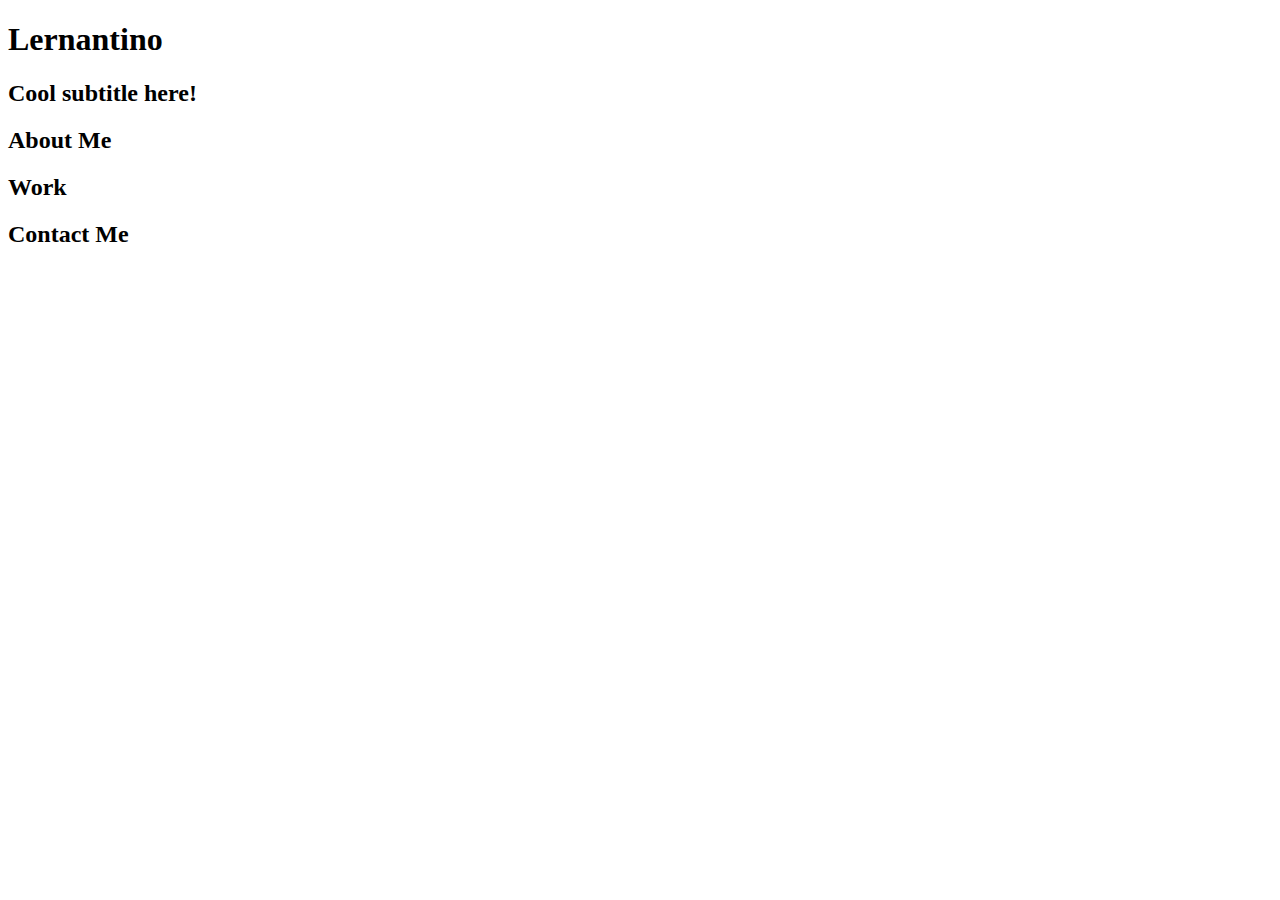
==== starter/index.html @ d85bfa16 "Added files from challenge folder" ====
<!DOCTYPE html>
<html lang="en-gb">

<head>
  <meta charset="UTF-8">
  <meta name="viewport" content="width=device-width, initial-scale=1.0">
  <meta http-equiv="X-UA-Compatible" content="ie=edge">
  <title>Lernantino // Web Developer</title>
  <link rel="stylesheet" href="./assets/css/style.css" />
</head>

<body>
  <!-- main logo / nav -->
  <header>
    <h1>Lernantino</h1>
    <nav>
    </nav>
  </header>

  <!-- hero banner -->
  <section class="hero-banner">
    <div>
      <h2>Cool subtitle here!</h2>
    </div>
  </section>

  <main class="page-wrapper">
    <!-- about me -->
    <section class="page-section" id="about">
      <h2>About Me</h2>
    </section>

    <!-- portfolio container -->
    <section class="page-section" id="work">
      <h2>Work</h2>
    </section>

    <!-- contact -->
    <section class="page-section contact" id="contact">
      <h2>Contact Me</h2>
    </section>
  </main>
</body>

</html>
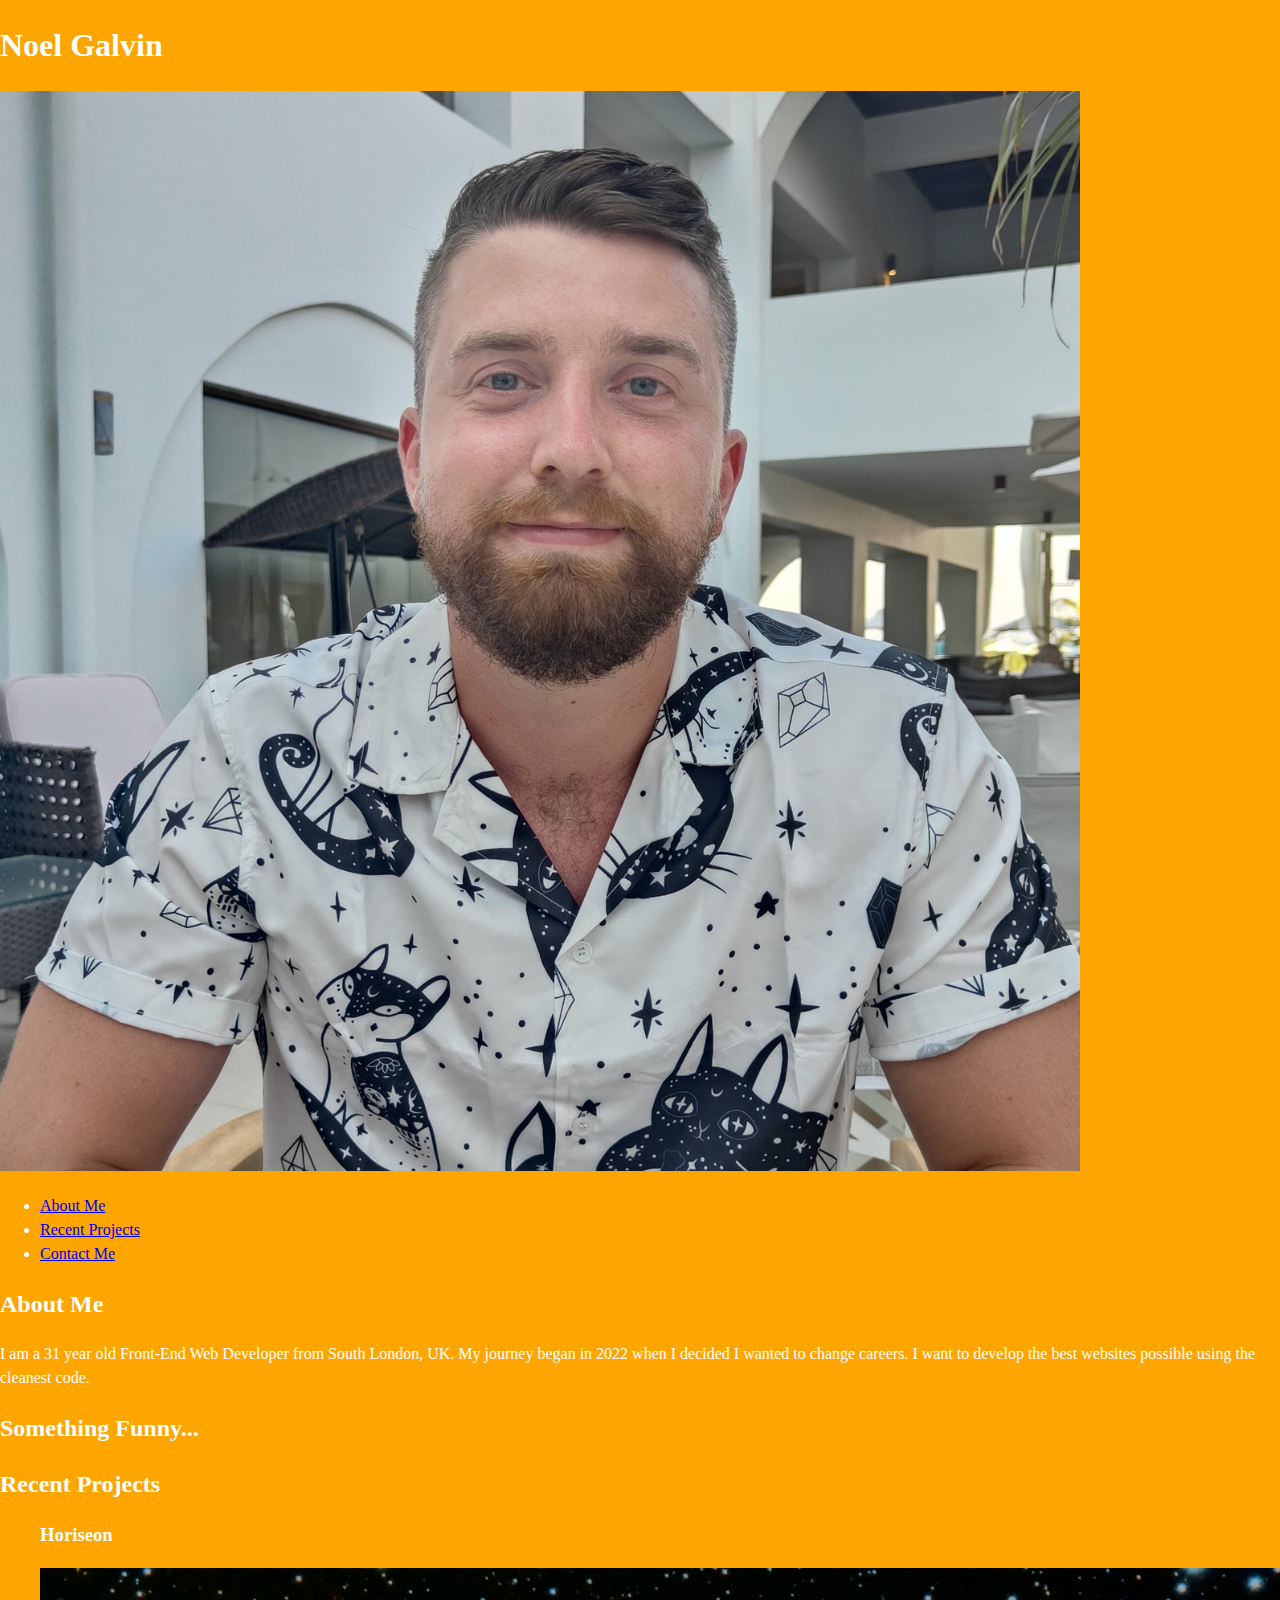
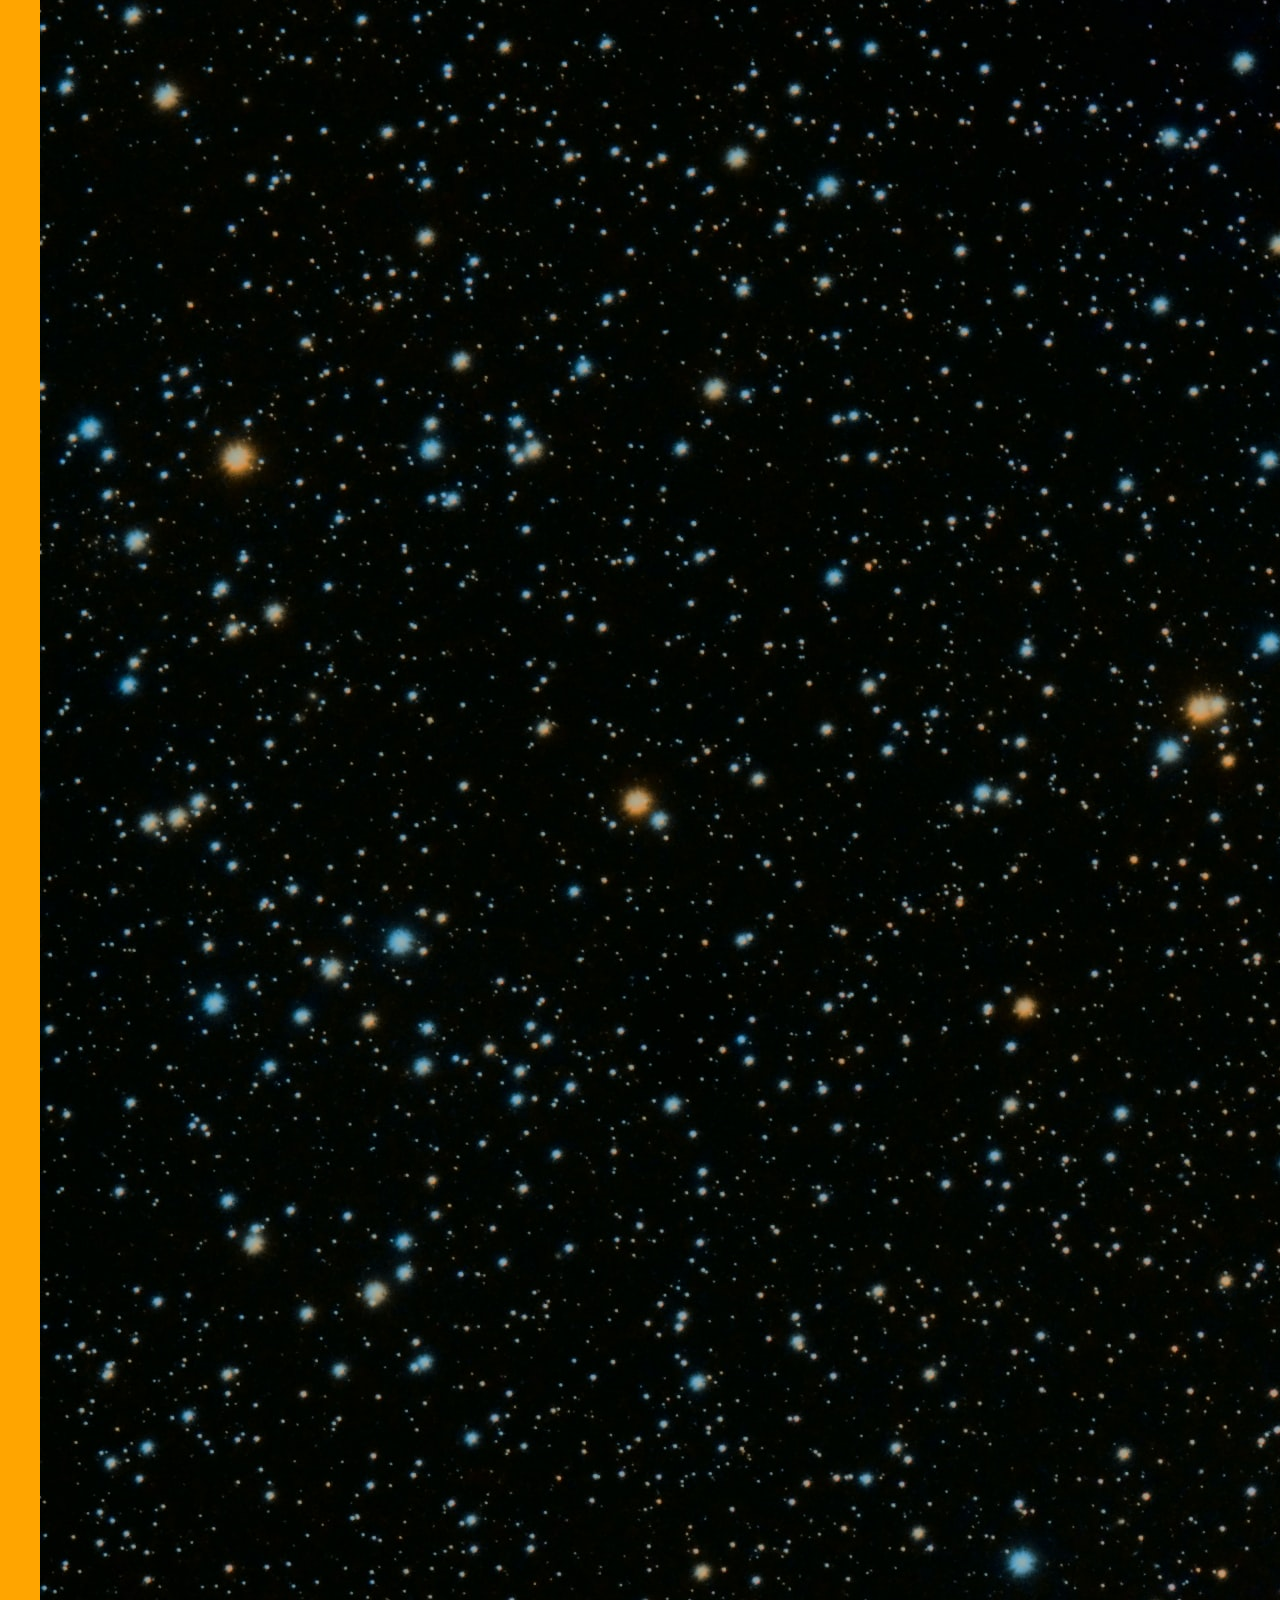
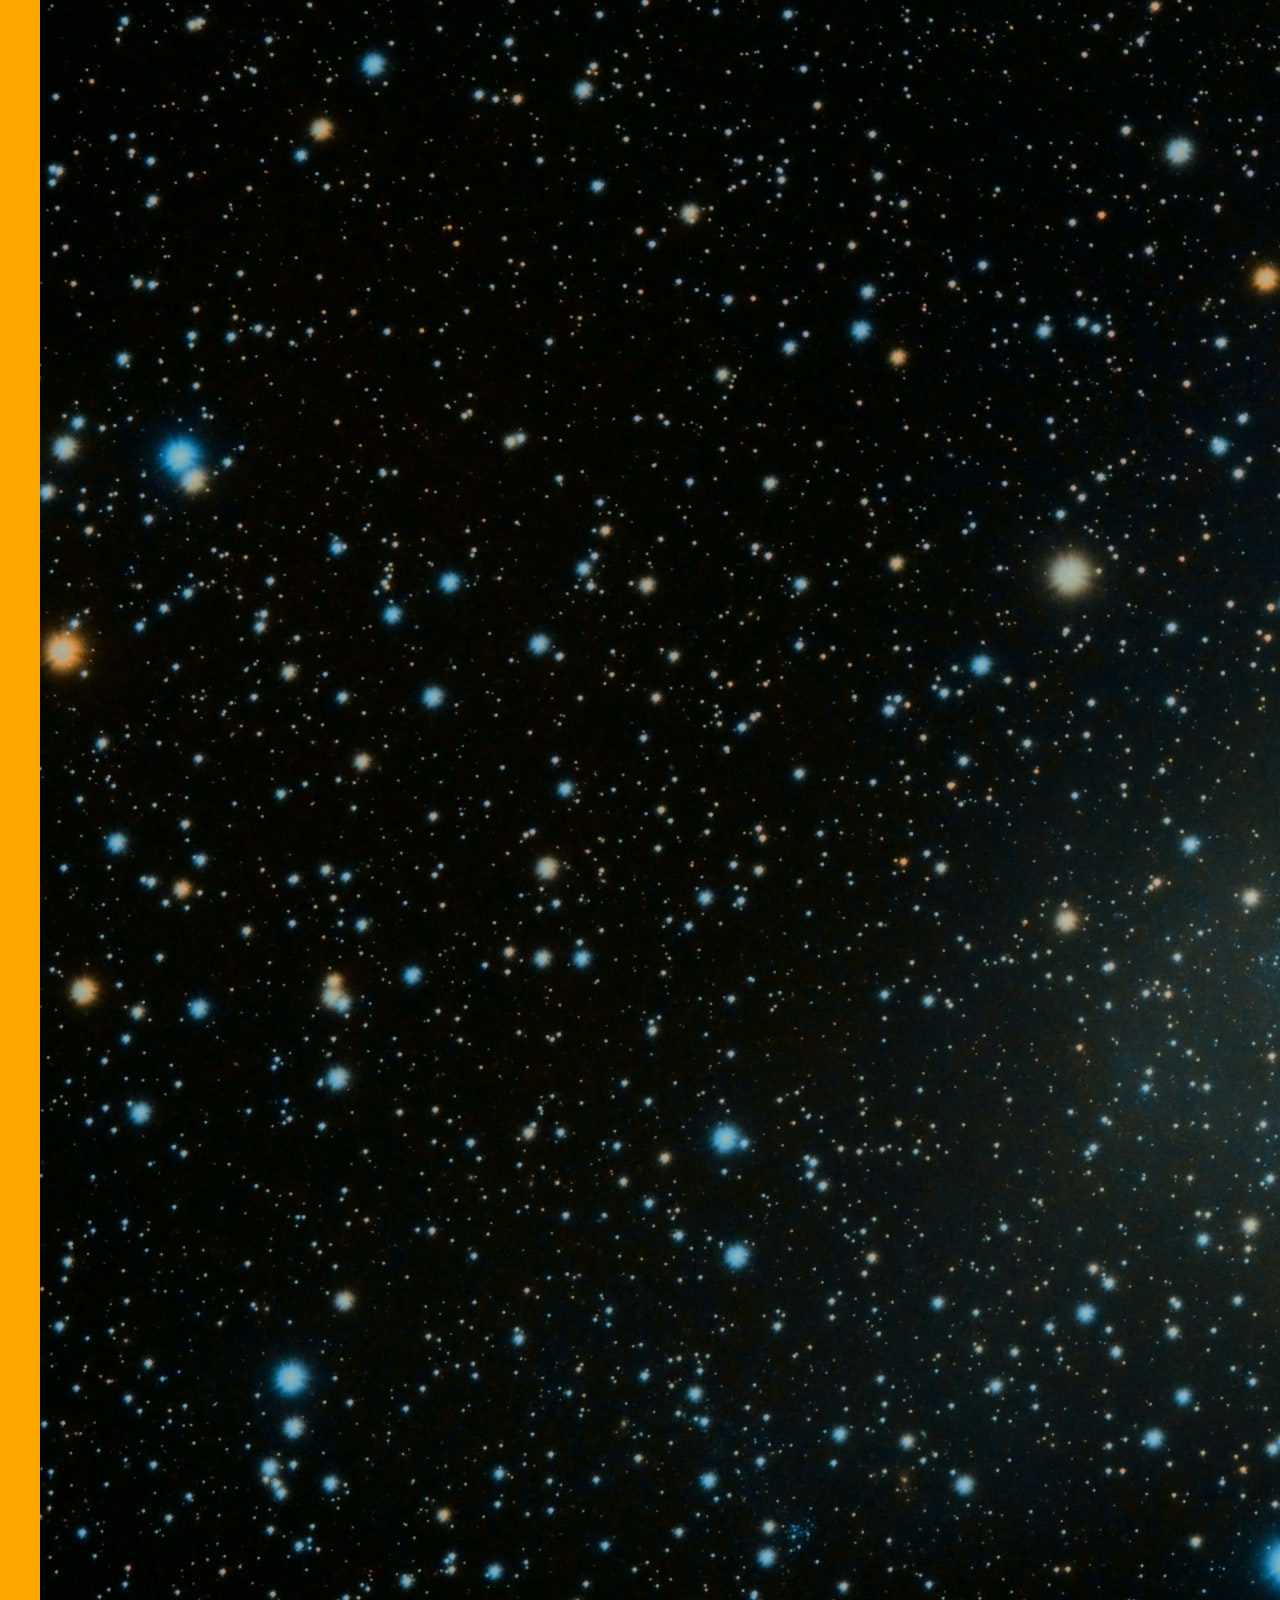
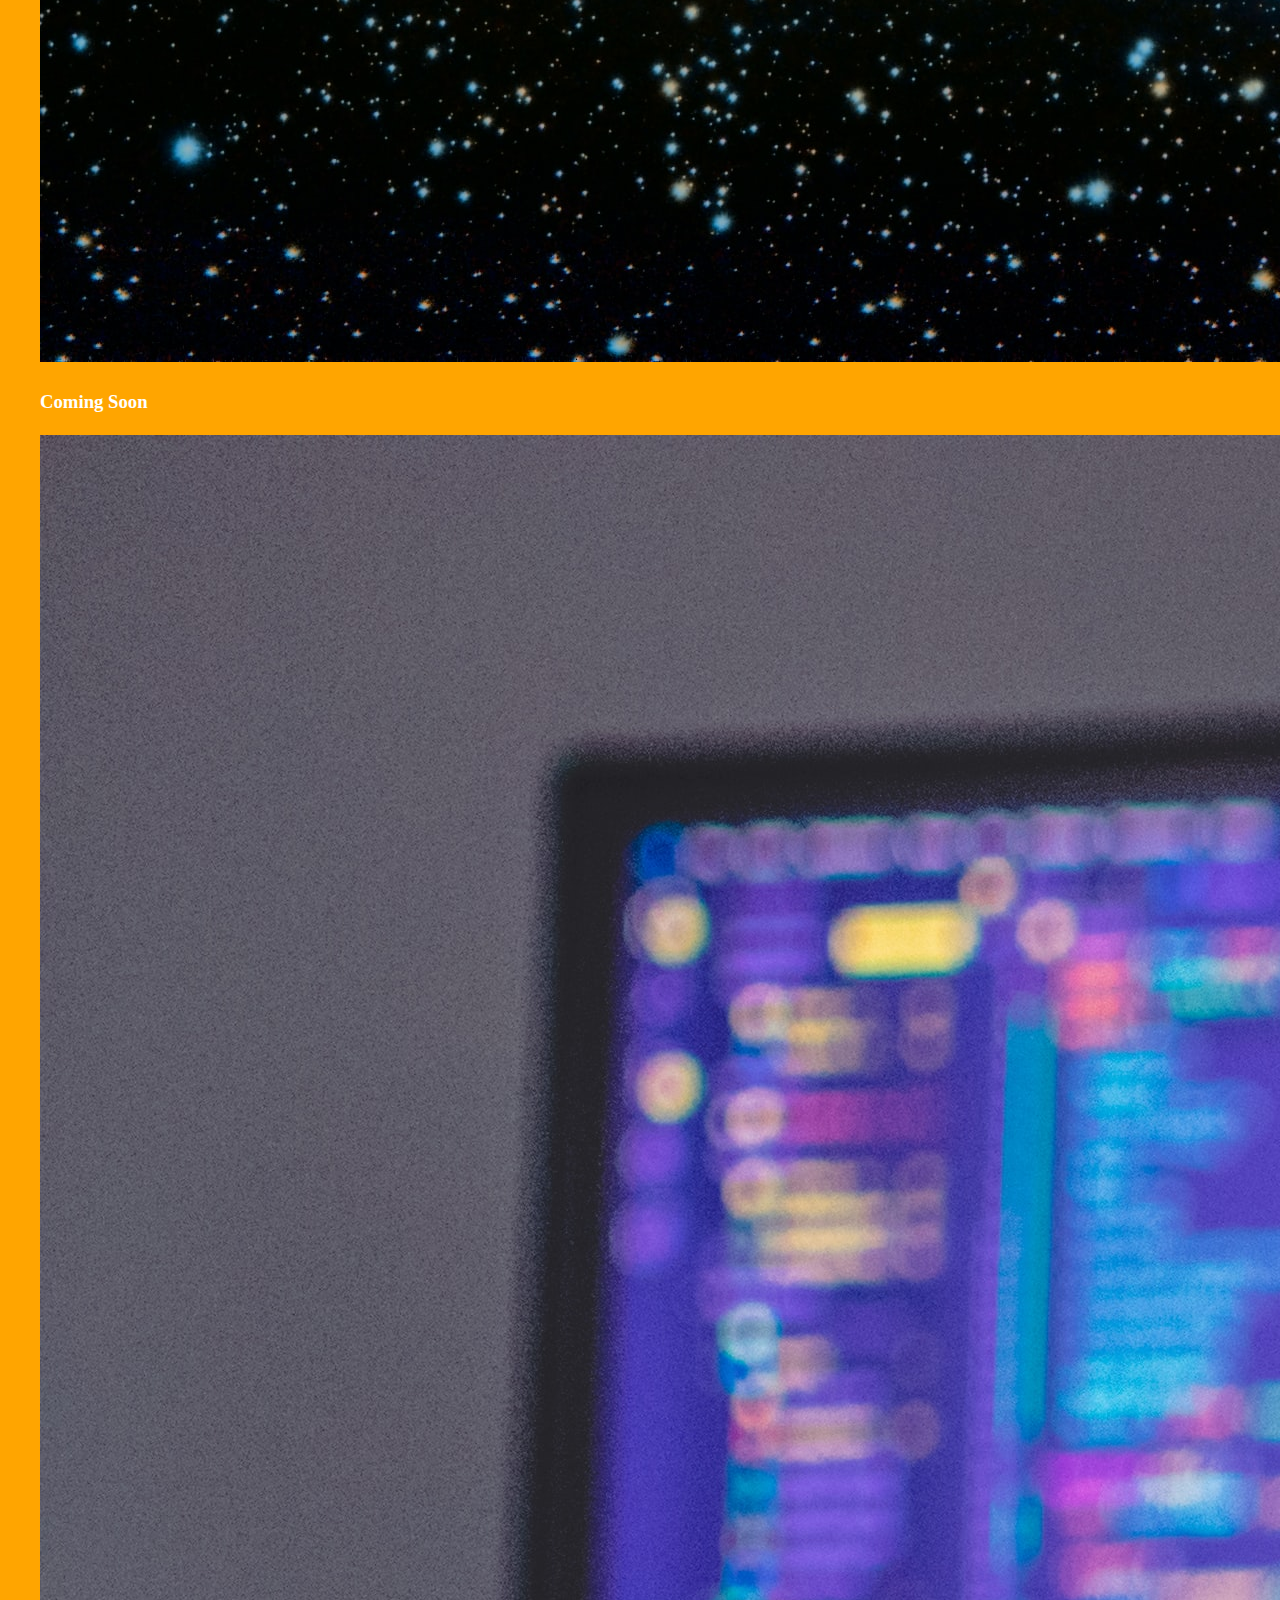
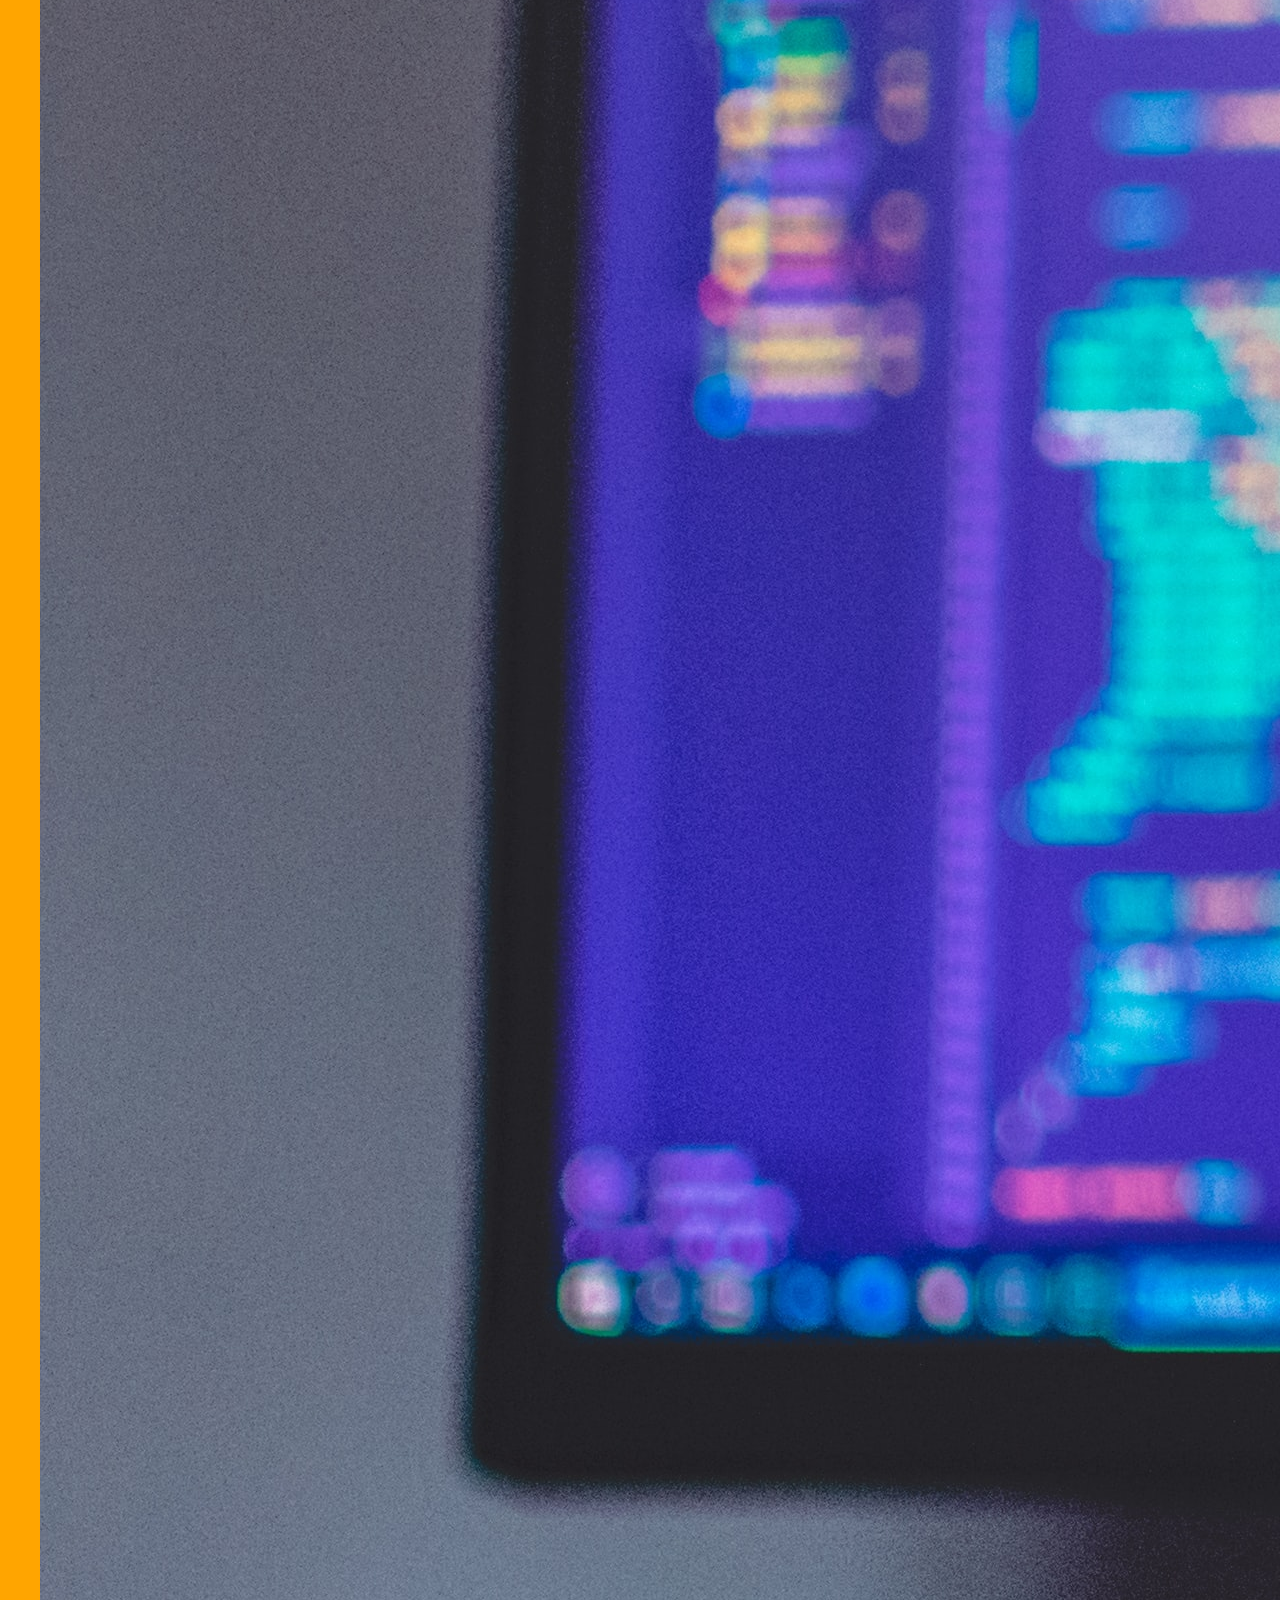
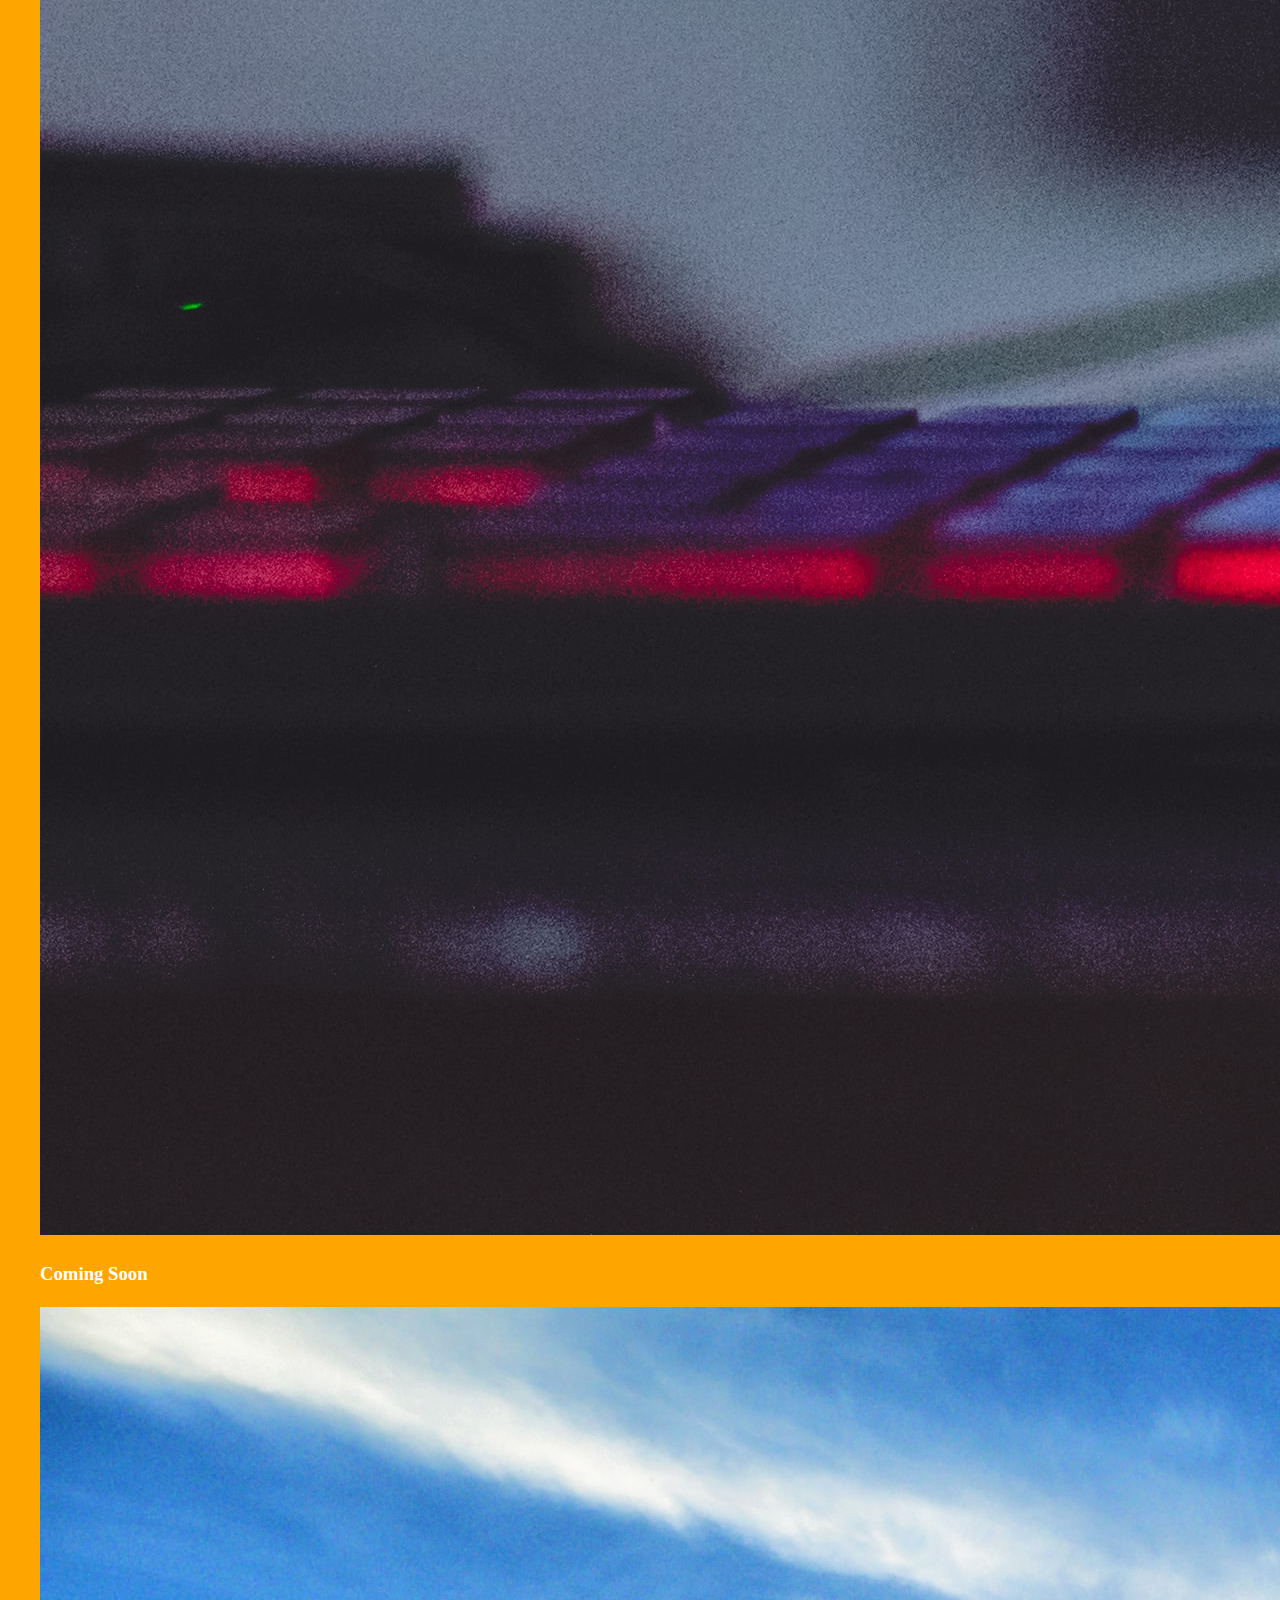
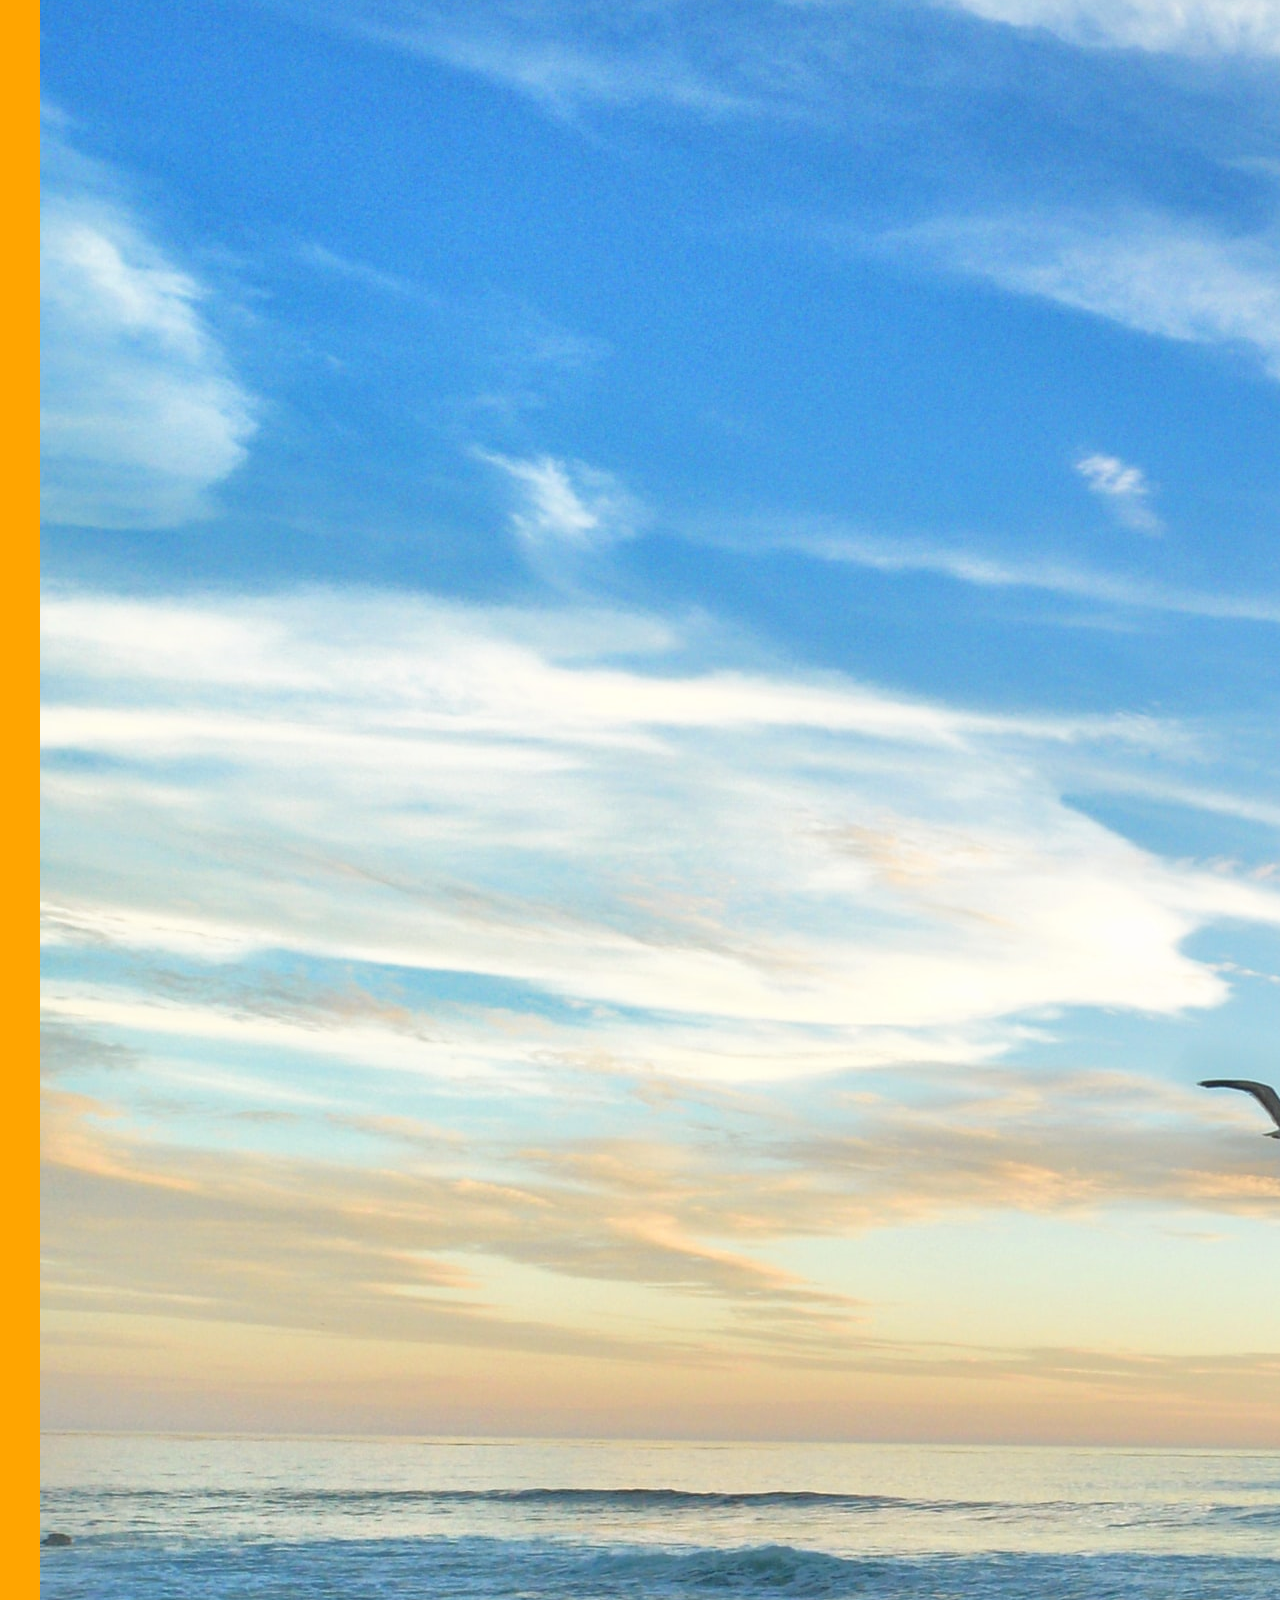
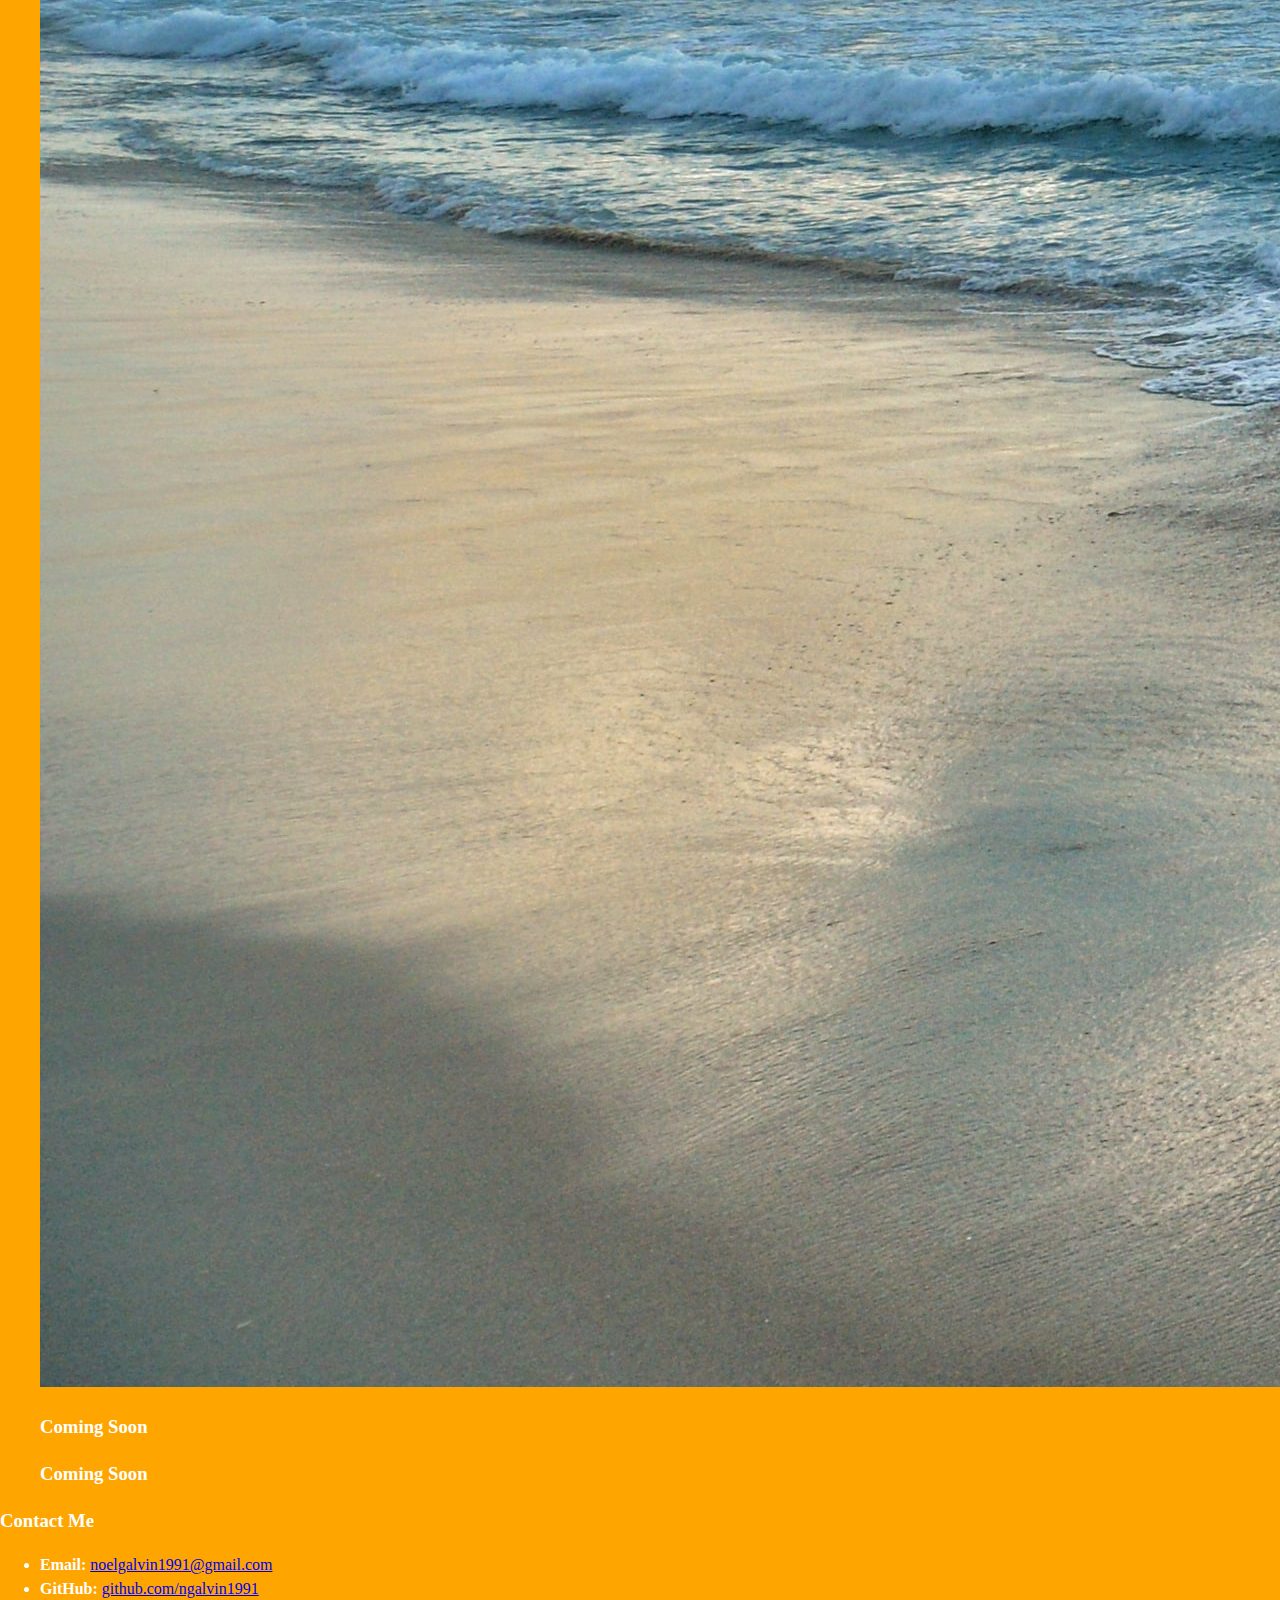
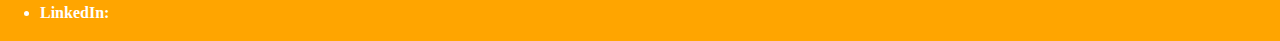
==== commit 0202dd18: "Put together main content of HTML, added profile and project images to image folder" ====
--- a/starter/index.html
+++ b/starter/index.html
@@ -5,41 +5,102 @@
   <meta charset="UTF-8">
   <meta name="viewport" content="width=device-width, initial-scale=1.0">
   <meta http-equiv="X-UA-Compatible" content="ie=edge">
-  <title>Lernantino // Web Developer</title>
-  <link rel="stylesheet" href="./assets/css/style.css" />
+  <title>Noel Galvin / Portfolio</title>
+  <!--changed title-->
+  <link rel="stylesheet" href="../starter/css/style.css" />
 </head>
 
 <body>
   <!-- main logo / nav -->
   <header>
-    <h1>Lernantino</h1>
-    <nav>
+    <section>
+    <h1>Noel Galvin</h1>
+    <!--changed name (above) and added a profile image and alt attribute-->
+    <img class="profile-picture" src="../starter/images/Profile Picture.png" alt="Profile picture of Noel Galvin"</img>
+    </section>
+    
+    <nav class="nav-bar">
+      <section id="about-me" class="nav-section">
+      <!--added nav semantic and class for css-->
+      <ul>
+        <li>
+          <!--added <a href to link to each section of the page-->
+          <a href="#about-me">About Me</a>
+        </li>
+        <li>
+         <a href="#recent-projects">Recent Projects</a>
+        </li>
+        <li>
+         <a href="#contact-me">Contact Me</a>
+        </li>
+      </ul>
+    </section>
     </nav>
   </header>
-
-  <!-- hero banner -->
-  <section class="hero-banner">
-    <div>
-      <h2>Cool subtitle here!</h2>
-    </div>
-  </section>
-
-  <main class="page-wrapper">
-    <!-- about me -->
-    <section class="page-section" id="about">
-      <h2>About Me</h2>
+    
+    <section class="about-me">
+      <h2 class="main-headings">About Me</h2>
+      <p>
+        I am a 31 year old Front-End Web Developer from South London, UK. My journey began in 2022
+        when I decided I wanted to change careers. I want to develop the best websites possible using 
+        the cleanest code. 
+      </p>
     </section>
 
-    <!-- portfolio container -->
-    <section class="page-section" id="work">
-      <h2>Work</h2>
+    <section class="hero-banner">
+      <div class="banner-align">
+        <h2>Something Funny...</h2>
+      </div>
     </section>
 
-    <!-- contact -->
-    <section class="page-section contact" id="contact">
-      <h2>Contact Me</h2>
+  <main>
+    <section id="recent-projects" class="project-section" >
+      <h2 class="main-headings">Recent Projects</h2>
+
+      <figure>
+        <h3 class="project-header">Horiseon</h3>
+        <a href="https://ngalvin1991.github.io/Horiseon-Webpage/"><img class="large-img" src="../starter/images/Galaxy.jpg" alt="galaxy system"></img></a>
+      </figure>
+
+      <figure>
+        <h3 class="other-projects">Coming Soon</h3>
+        <a href=""><img class="op-images" src="../starter/images/Computer code cup.jpg" alt="Computer with code on screen and a cup in front of computer"></img></a>
+      </figure>
+
+      <figure>
+        <h3 class="other-projects">Coming Soon</h3>
+        <a href=""><img class="op-images" src="../starter/images/Beach.jpg" alt="Beach with birds flying"></img></a>
+      </figure>
+
+      <figure>
+        <h3 class="other-projects">Coming Soon</h3>
+        <a href=""<img class="op-images" src="../starter/images/Computer Code.jpg" alt="Computer with code"></img></a>
+      </figure>
+
+      <figure>
+        <h3 class="other-projects">Coming Soon</h3>
+        <a href=""<img class="op-images" src="../starter/images/Stars.jpg" alt="person standing under the stars"></img></a>
+      </figure>
+      
     </section>
   </main>
+   
+
+    <!-- contact -->
+    <Footer>
+      <!--changed section id to link to the nav bar-->
+    <section id="contact-me" class="page-section contact">
+      <h3>Contact Me</h3>
+      <ul>
+        <!--included email address and links to Github and LinkedIn below-->
+        <li><strong>Email:</strong> <a href="noelgalvin1991@gmail.com">noelgalvin1991@gmail.com</a></li>
+        <li><strong>GitHub:</strong> <a href="https://github.com/ngalvin1991">github.com/ngalvin1991</a></li>
+        <li><strong>LinkedIn:</strong></li>
+      </ul>
+    </section>
+  </Footer>
+
+  
 </body>
 
 </html>--- a/starter/css/style.css
+++ b/starter/css/style.css
@@ -0,0 +1,35 @@
+* {
+  box-sizing: border-box;
+}
+
+:root {
+  --outside: orange;
+  --whitetxt: white;
+  --hdtext: rgb(2, 3, 2);
+}
+
+body {
+  margin: 0;
+  padding: 0;
+  font-family: Georgia, 'Times New Roman', Times, serif;
+  line-height: 1.5;
+  color: var(--whitetxt);
+  background-color: var(--outside);
+  
+}
+
+.h1-header {
+  margin: 0px;
+  padding: 0px;
+  text-align: center;
+  font-size: 50px;
+
+}
+
+
+
+}
+
+p {
+  margin: 0;
+}
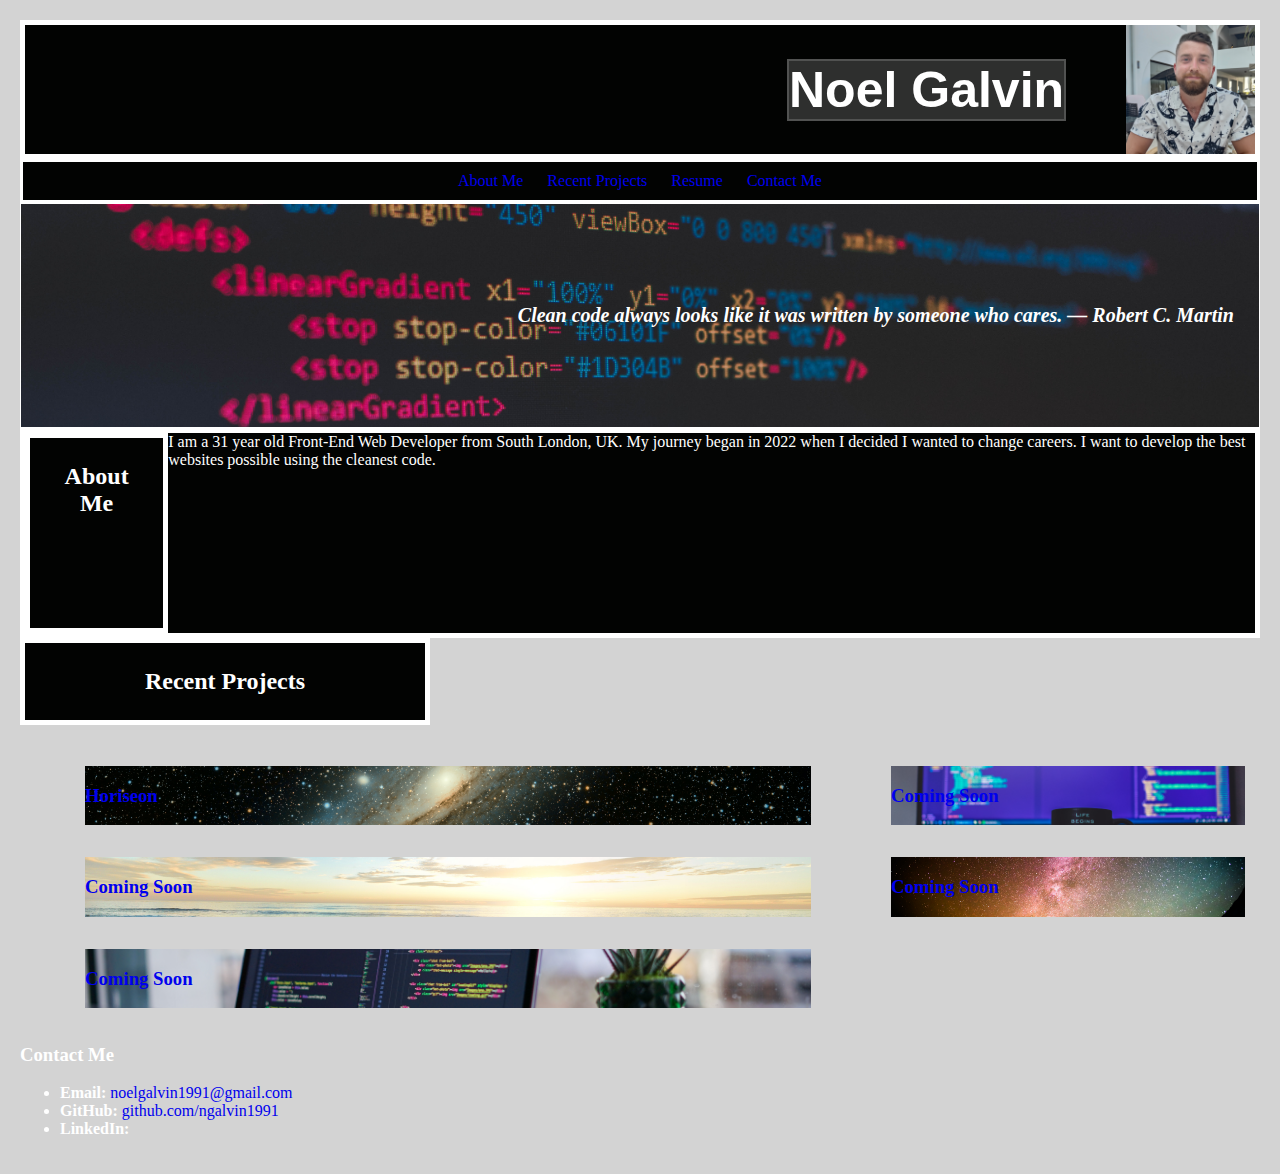
==== commit 3e685e74: "Updated HTML tags, Progressed with CSS for header, nav bar and banner" ====
--- a/starter/index.html
+++ b/starter/index.html
@@ -13,73 +13,73 @@
 <body>
   <!-- main logo / nav -->
   <header>
-    <section>
-    <h1>Noel Galvin</h1>
-    <!--changed name (above) and added a profile image and alt attribute-->
-    <img class="profile-picture" src="../starter/images/Profile Picture.png" alt="Profile picture of Noel Galvin"</img>
-    </section>
-    
-    <nav class="nav-bar">
-      <section id="about-me" class="nav-section">
-      <!--added nav semantic and class for css-->
-      <ul>
-        <li>
+  <div id="header-name">
+    <h1 class="h1-text">Noel Galvin</h1></div>
+    <nav class="nav">
+      <div class="links">
           <!--added <a href to link to each section of the page-->
           <a href="#about-me">About Me</a>
-        </li>
-        <li>
+        
          <a href="#recent-projects">Recent Projects</a>
-        </li>
-        <li>
+
+         <a href="#">Resume</a>
+      
          <a href="#contact-me">Contact Me</a>
-        </li>
-      </ul>
-    </section>
-    </nav>
-  </header>
+      </div>
+  </nav>
+  <section class="hero-banner">
+    <div class="banner-align">
+      <h2>Clean code always looks like it was written by someone who cares. — Robert C. Martin</h2>
+    </div>
+  </section>
+  
+    </header>
     
+  <section class="am-container">
+      <h2 id="main-headings">About Me</h2>
+    </div>
     <section class="about-me">
-      <h2 class="main-headings">About Me</h2>
       <p>
         I am a 31 year old Front-End Web Developer from South London, UK. My journey began in 2022
         when I decided I wanted to change careers. I want to develop the best websites possible using 
         the cleanest code. 
       </p>
     </section>
-
-    <section class="hero-banner">
-      <div class="banner-align">
-        <h2>Something Funny...</h2>
-      </div>
-    </section>
+  </section>
+   
 
   <main>
-    <section id="recent-projects" class="project-section" >
-      <h2 class="main-headings">Recent Projects</h2>
+      <h2 id="main-headings">Recent Projects</h2>
 
+      <section id="project-grid">
       <figure>
-        <h3 class="project-header">Horiseon</h3>
-        <a href="https://ngalvin1991.github.io/Horiseon-Webpage/"><img class="large-img" src="../starter/images/Galaxy.jpg" alt="galaxy system"></img></a>
+        <a href="https://ngalvin1991.github.io/Horiseon-Webpage/"><div id="first-p" class="project-gridarea">
+        <h3 class="project-header">Horiseon</h3></a>
+      </div>
       </figure>
 
       <figure>
-        <h3 class="other-projects">Coming Soon</h3>
-        <a href=""><img class="op-images" src="../starter/images/Computer code cup.jpg" alt="Computer with code on screen and a cup in front of computer"></img></a>
+        <a href="#"><div id="second-p" class="project-gridarea">    
+        <h3 class="other-projects">Coming Soon</h3></a>
+      </div>    
       </figure>
 
       <figure>
-        <h3 class="other-projects">Coming Soon</h3>
-        <a href=""><img class="op-images" src="../starter/images/Beach.jpg" alt="Beach with birds flying"></img></a>
+        <a href="#"><div id="third-p" class="project-gridarea">
+        <h3 class="other-projects">Coming Soon</h3></a>
+      </div>
       </figure>
 
       <figure>
-        <h3 class="other-projects">Coming Soon</h3>
-        <a href=""<img class="op-images" src="../starter/images/Computer Code.jpg" alt="Computer with code"></img></a>
+        <a href="#"><div id="fourth-p" class="project-gridarea">
+        <h3 class="other-projects">Coming Soon</h3></a> 
+      </div>
       </figure>
 
       <figure>
-        <h3 class="other-projects">Coming Soon</h3>
-        <a href=""<img class="op-images" src="../starter/images/Stars.jpg" alt="person standing under the stars"></img></a>
+        <a href="#"><div id="fifth-p" class="project-gridarea">
+        <h3 class="other-projects">Coming Soon</h3></a>
+      </div>
       </figure>
       
     </section>
--- a/starter/css/style.css
+++ b/starter/css/style.css
@@ -1,7 +1,3 @@
-* {
-  box-sizing: border-box;
-}
-
 :root {
   --outside: orange;
   --whitetxt: white;
@@ -9,26 +5,187 @@
 }
 
 body {
-  margin: 0;
-  padding: 0;
+  margin: 10px;
+  padding: 10px;
   font-family: Georgia, 'Times New Roman', Times, serif;
-  line-height: 1.5;
   color: var(--whitetxt);
-  background-color: var(--outside);
+  background-color: lightgrey;
   
 }
 
-.h1-header {
-  margin: 0px;
+#header-name {
+  display:flex;
+  border: 5px solid var(--whitetxt);
+  font-family: Verdana, Geneva, Tahoma, sans-serif;
   padding: 0px;
-  text-align: center;
+  width: auto;
+  background-color: var(--hdtext);
+  background-image: url("../images/Profile\ Picture.png");
+  background-repeat: no-repeat;
+  background-size: contain;
+  background-position: right;
+  
+}
+
+.h1-text {
+  margin-left: 762px;
+  justify-content: center;
+  align-items: center;
   font-size: 50px;
+  background-color: rgba(225, 225, 225, 0.2);
+  border: 2px solid rgba(225, 225, 225, 0.2);
+  background-position: center;
+}
+
+.nav{
+  display: flex;
+  border: solid var(--whitetxt);
+  background-color: var(--hdtext);
+  background-repeat: no-repeat;
+  margin: 0;
+  padding: 0px;
+  align-items: center;
+  justify-content: center;
 
 }
 
+.links {
+  padding: 10px;
+  margin-left: 1px;
+  margin: auto;
+  text-decoration: none;
+  justify-content: space-between;
+}
+
+.links a {
+  padding: 10px;
+  
+}
+
+.hero-banner {
+  display: block;
+  border: 1px var(--whitetxt) solid;
+  background-image: url("../images/banner.jpg");
+  background-repeat: no-repeat;
+  background-size: cover;
+  
+}
+
+.banner-align {
+  display: block;
+  margin: 0;
+  margin-top: 100px;
+  margin-bottom: 100px;
+
+}
+
+.banner-align h2 {
+  font-style: italic;
+  font-size: 20px;
+  text-align:end;
+  justify-content:center;
+  padding-right: 25px;
+}
+
+#main-headings {
+  border: 5px solid var(--whitetxt);
+  position:relative;
+  text-align: center;
+  background-color: var(--hdtext);
+  margin: 0;
+  padding: 25px;
+  max-width: 350px;
+  z-index: 25 ;
+
+}
+
+.am-container {
+  display: flex;
+  height: 200px;
+  background-color: var(--hdtext);
+  border: 5px var(--whitetxt) solid;
+}
 
 
+.h3 {
+  text-decoration: none;
+  color: var(--whitetxt);
+ 
 }
+
+a:hover{
+  text-decoration: none;
+}
+
+a:active {
+  text-decoration: none;
+  color: var(--whitetxt);
+}
+
+a:visited {
+  text-decoration: none;
+  color: var(--whitetxt);
+}
+
+a:link {
+  text-decoration: none;
+}
+
+
+#project-grid {
+  margin: 25x 15%;
+  padding: 25px;
+  display: grid;
+  justify-content: center;
+  width: 100%;
+  height: 250px;
+  grid-template-rows:35% 0.3;
+  grid-template-columns: 65% 35%;
+  grid-template-areas:
+"fp fp"
+"fp tp tp"
+"ffp fffp"
+}
+
+#first-p {
+  grid-area: fp;
+  background-image: url("../images/Galaxy.jpg");
+}
+
+#second-p {
+  grid-area: sp;
+  background-image: url("../images/Computer\ code\ cup.jpg");
+}
+
+#third-p {
+  grid-area: tp;
+  background-image: url("../images/Beach.jpg");
+}
+
+#fourth-p {
+  grid-area: ffp;
+  background-image: url("../images/Stars.jpg");
+}
+
+#fifth-p {
+  grid-area: fffp;
+  background-image: url("../images/Computer\ Code.jpg"); 
+}
+
+.project-gridarea {
+  background-position: center;
+  background-repeat: no-repeat;
+  background-size: cover;
+  display: grid;
+  
+}
+
+
+#contact-me {
+  display:inline-block;
+  justify-content: end;
+}
+
 
 p {
   margin: 0;
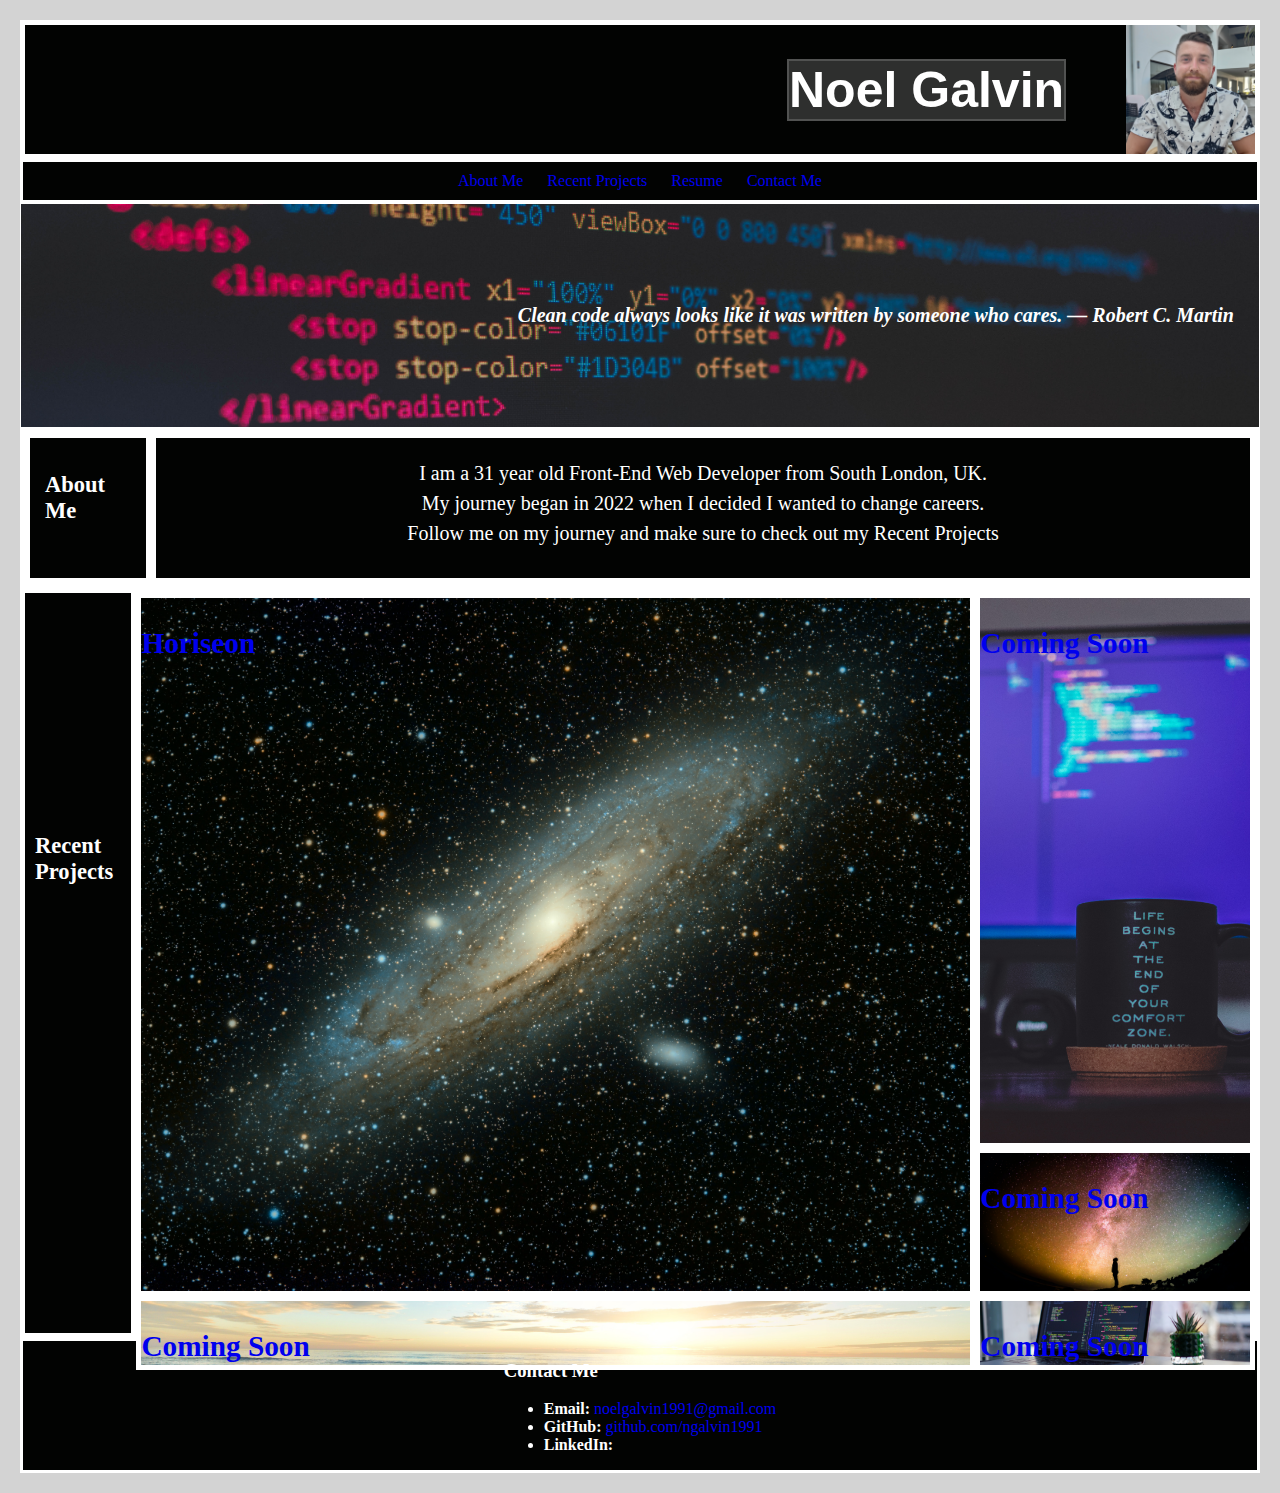
==== commit 4dac1b3a: "HTML and CSS for about me, projects complete, slight adjustments still needed, footer to be complete" ====
--- a/starter/index.html
+++ b/starter/index.html
@@ -36,60 +36,60 @@
     </header>
     
   <section class="am-container">
-      <h2 id="main-headings">About Me</h2>
+    <div class="am-heading">
+      <h2>About Me</h2>
     </div>
     <section class="about-me">
       <p>
-        I am a 31 year old Front-End Web Developer from South London, UK. My journey began in 2022
-        when I decided I wanted to change careers. I want to develop the best websites possible using 
-        the cleanest code. 
+        I am a 31 year old Front-End Web Developer from South London, UK.
+        <p>My journey began in 2022 when I decided I wanted to change careers.</p>
+       <p>Follow me on my journey and make sure to check out my Recent Projects</p>
       </p>
     </section>
   </section>
-   
+     
+<main class="main-content">
+  <div class="rp-heading">
+  <h2>Recent Projects</h2>
+</div>
 
-  <main>
-      <h2 id="main-headings">Recent Projects</h2>
+    <section id="sectGrid">
+        <a href="https://ngalvin1991.github.io/Horiseon-Webpage/"><div id="first-p" class="projectGridArea">
+          <div id="headline">
+        <h3>Horiseon</h3></a>
+          </div>
+      </div>
 
-      <section id="project-grid">
-      <figure>
-        <a href="https://ngalvin1991.github.io/Horiseon-Webpage/"><div id="first-p" class="project-gridarea">
-        <h3 class="project-header">Horiseon</h3></a>
-      </div>
-      </figure>
-
-      <figure>
-        <a href="#"><div id="second-p" class="project-gridarea">    
+        <a href="#"><div id="second-p" class="projectGridArea">
+          <div id="headline">
         <h3 class="other-projects">Coming Soon</h3></a>
-      </div>    
-      </figure>
-
-      <figure>
-        <a href="#"><div id="third-p" class="project-gridarea">
+      </div>  
+    </div>  
+    
+        <a href="#"><div id="third-p" class="projectGridArea">
+          <div id="headline">
         <h3 class="other-projects">Coming Soon</h3></a>
       </div>
-      </figure>
-
-      <figure>
-        <a href="#"><div id="fourth-p" class="project-gridarea">
+    </div>
+  
+        <a href="#"><div id="fourth-p" class="projectGridArea">
+          <div id="headline">
         <h3 class="other-projects">Coming Soon</h3></a> 
       </div>
-      </figure>
+    </div>
 
-      <figure>
-        <a href="#"><div id="fifth-p" class="project-gridarea">
+        <a href="#"><div id="fifth-p" class="projectGridArea">
+          <div id="headline">
         <h3 class="other-projects">Coming Soon</h3></a>
       </div>
-      </figure>
-      
-    </section>
-  </main>
-   
+    </div>
+</section>
+</main>
 
     <!-- contact -->
     <Footer>
       <!--changed section id to link to the nav bar-->
-    <section id="contact-me" class="page-section contact">
+    <section id="contact-me" class="contact">
       <h3>Contact Me</h3>
       <ul>
         <!--included email address and links to Github and LinkedIn below-->
--- a/starter/css/style.css
+++ b/starter/css/style.css
@@ -2,6 +2,7 @@
   --outside: orange;
   --whitetxt: white;
   --hdtext: rgb(2, 3, 2);
+  --txtbg: rgba(225, 225, 225, 0.2)
 }
 
 body {
@@ -32,9 +33,9 @@
   justify-content: center;
   align-items: center;
   font-size: 50px;
-  background-color: rgba(225, 225, 225, 0.2);
+  background-color: var(--txtbg);
   border: 2px solid rgba(225, 225, 225, 0.2);
-  background-position: center;
+  background-position: center;  
 }
 
 .nav{
@@ -87,64 +88,73 @@
   padding-right: 25px;
 }
 
-#main-headings {
-  border: 5px solid var(--whitetxt);
-  position:relative;
+.am-container {
+  display: flex;
+  height: 150px;
+  background-color: var(--hdtext);
+  border: 5px var(--whitetxt) solid;
+}
+
+.am-heading {
+  display: flex;
+  padding: 15px;
+  border: 5px solid var(--whitetxt);
+  font-size: 15px;
+  align-content: center;
+}
+
+.about-me {
+  padding-top: 20px;
+  width: 100%;  
+  border: 5px solid var(--whitetxt);
+  margin: 0;
+  font-size: 20px;
   text-align: center;
-  background-color: var(--hdtext);
-  margin: 0;
-  padding: 25px;
-  max-width: 350px;
-  z-index: 25 ;
-
-}
-
-.am-container {
-  display: flex;
-  height: 200px;
-  background-color: var(--hdtext);
+  justify-content: space-evenly;
+  line-height: 30px;
+}
+
+.main-content {
+  display: flex;
+  height: 750px;
+  background-color: var(--hdtext);
+}
+
+.rp-heading {
+  display: flex;
+  margin-right: -54px;
+  border: 5px solid var(--whitetxt);
+  font-size: 15px;
+  padding: 10px;
+  align-content: center;
+
+}
+
+.rp-heading h2 {
+  margin-top: 170%;
+  text-align:start;
+}
+
+#sectGrid {
+  display: grid;
+  width: 100%;
   border: 5px var(--whitetxt) solid;
-}
-
-
-.h3 {
-  text-decoration: none;
-  color: var(--whitetxt);
- 
-}
-
-a:hover{
-  text-decoration: none;
-}
-
-a:active {
-  text-decoration: none;
-  color: var(--whitetxt);
-}
-
-a:visited {
-  text-decoration: none;
-  color: var(--whitetxt);
-}
-
-a:link {
-  text-decoration: none;
-}
-
-
-#project-grid {
-  margin: 25x 15%;
-  padding: 25px;
-  display: grid;
-  justify-content: center;
-  width: 100%;
-  height: 250px;
-  grid-template-rows:35% 0.3;
-  grid-template-columns: 65% 35%;
+  grid-template-rows: 75% 20% 10%;
+  grid-template-columns: 75% 25%;
   grid-template-areas:
-"fp fp"
-"fp tp tp"
-"ffp fffp"
+  "fp sp"
+  "fp ffp"
+  "tp fffp"
+
+}
+
+.projectGridArea {
+  border: solid 5px var(--whitetxt);
+  background-position: center;
+  background-size: cover;
+  background-repeat: no-repeat;
+  font-size: 25px;
+  display: flex;
 }
 
 #first-p {
@@ -172,21 +182,43 @@
   background-image: url("../images/Computer\ Code.jpg"); 
 }
 
-.project-gridarea {
-  background-position: center;
-  background-repeat: no-repeat;
-  background-size: cover;
-  display: grid;
-  
-}
-
 
 #contact-me {
   display:inline-block;
   justify-content: end;
 }
 
+footer{
+  display: flex;
+  border: solid var(--whitetxt);
+  background-color: var(--hdtext);
+  background-repeat: no-repeat;
+  margin: 0;
+  padding: 0px;
+  align-items: center;
+  justify-content: center;
+}
+
 
 p {
   margin: 0;
 }
+
+a:hover {
+  text-decoration: none;
+  color: var(--txtbg);
+}
+
+a:active {
+  text-decoration: none;
+}
+
+a:visited {
+  text-decoration: none;
+  color: var(--whitetxt);
+}
+
+a:link {
+  text-decoration: none;
+}
+
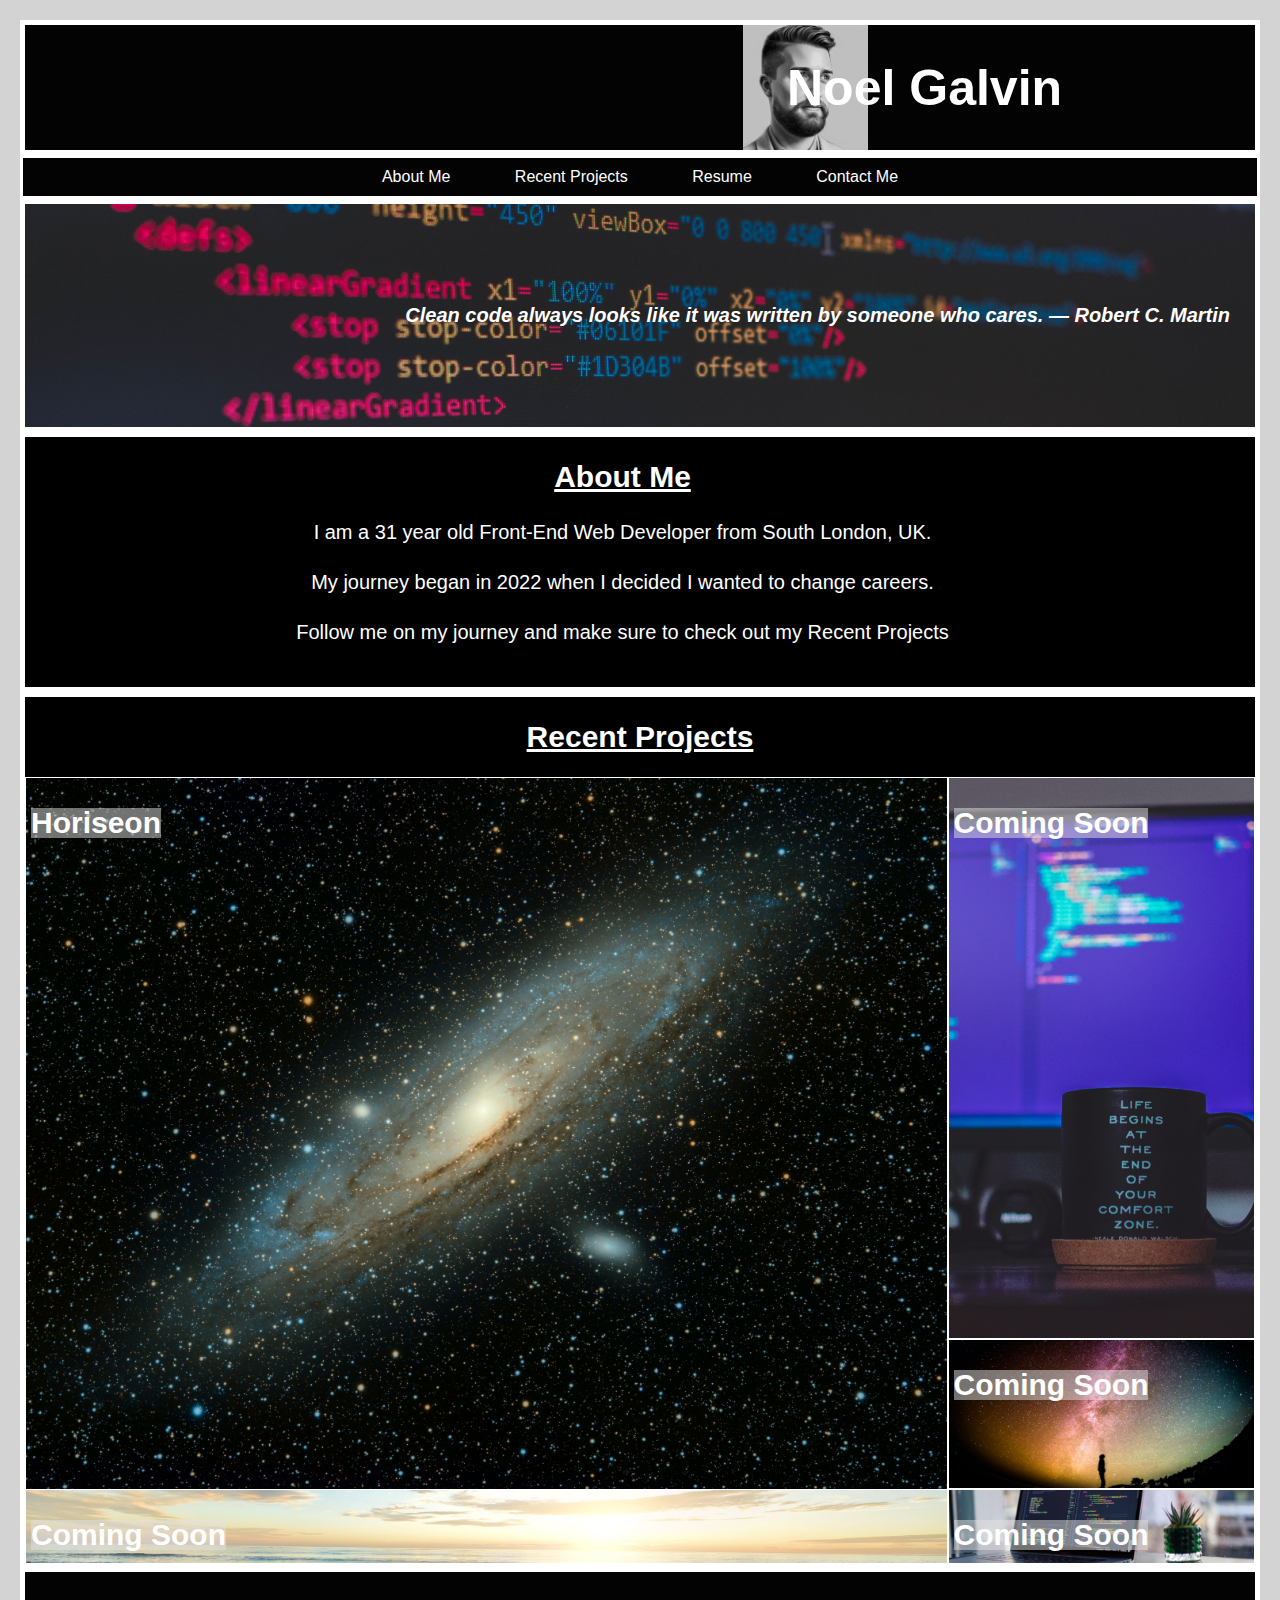
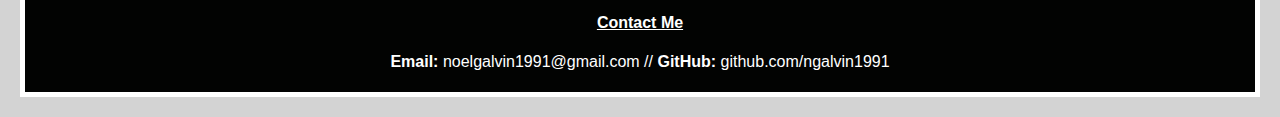
==== commit 03fce4d6: "html and CSS completed, added new profile picture, CSS now includes Media Query" ====
--- a/starter/index.html
+++ b/starter/index.html
@@ -14,13 +14,14 @@
   <!-- main logo / nav -->
   <header>
   <div id="header-name">
-    <h1 class="h1-text">Noel Galvin</h1></div>
+    <h1 class="h1-text">Noel Galvin</h1>
+  </div>
     <nav class="nav">
       <div class="links">
           <!--added <a href to link to each section of the page-->
           <a href="#about-me">About Me</a>
         
-         <a href="#recent-projects">Recent Projects</a>
+         <a href="#recentprojects">Recent Projects</a>
 
          <a href="#">Resume</a>
       
@@ -32,71 +33,72 @@
       <h2>Clean code always looks like it was written by someone who cares. — Robert C. Martin</h2>
     </div>
   </section>
-  
     </header>
-    
-  <section class="am-container">
-    <div class="am-heading">
+
+    <main class="main-content">
+      <section id="about-me">
+        <div class="h2-heading">
       <h2>About Me</h2>
     </div>
-    <section class="about-me">
       <p>
         I am a 31 year old Front-End Web Developer from South London, UK.
         <p>My journey began in 2022 when I decided I wanted to change careers.</p>
        <p>Follow me on my journey and make sure to check out my Recent Projects</p>
       </p>
+    </div>
     </section>
   </section>
      
-<main class="main-content">
-  <div class="rp-heading">
+  <section id="recentprojects">
+  <div class="h2-heading">
   <h2>Recent Projects</h2>
 </div>
 
     <section id="sectGrid">
         <a href="https://ngalvin1991.github.io/Horiseon-Webpage/"><div id="first-p" class="projectGridArea">
           <div id="headline">
-        <h3>Horiseon</h3></a>
+        <h3>Horiseon</h3>
           </div>
       </div>
-
+    </a>
+    
         <a href="#"><div id="second-p" class="projectGridArea">
           <div id="headline">
-        <h3 class="other-projects">Coming Soon</h3></a>
+        <h3>Coming Soon</h3></a>
       </div>  
     </div>  
     
         <a href="#"><div id="third-p" class="projectGridArea">
           <div id="headline">
-        <h3 class="other-projects">Coming Soon</h3></a>
+        <h3>Coming Soon</h3></a>
       </div>
     </div>
   
         <a href="#"><div id="fourth-p" class="projectGridArea">
           <div id="headline">
-        <h3 class="other-projects">Coming Soon</h3></a> 
+        <h3>Coming Soon</h3></a> 
       </div>
     </div>
 
         <a href="#"><div id="fifth-p" class="projectGridArea">
           <div id="headline">
-        <h3 class="other-projects">Coming Soon</h3></a>
+        <h3>Coming Soon</h3></a>
       </div>
     </div>
+  </section>
 </section>
 </main>
 
     <!-- contact -->
-    <Footer>
+    <Footer class="footer">
       <!--changed section id to link to the nav bar-->
     <section id="contact-me" class="contact">
-      <h3>Contact Me</h3>
-      <ul>
+      <div class="ft-hd">
+      <h4>Contact Me</h4></div>
         <!--included email address and links to Github and LinkedIn below-->
-        <li><strong>Email:</strong> <a href="noelgalvin1991@gmail.com">noelgalvin1991@gmail.com</a></li>
-        <li><strong>GitHub:</strong> <a href="https://github.com/ngalvin1991">github.com/ngalvin1991</a></li>
-        <li><strong>LinkedIn:</strong></li>
-      </ul>
+      <strong>Email:</strong> <a href="noelgalvin1991@gmail.com">noelgalvin1991@gmail.com
+           //
+       <strong>GitHub:</strong> <a href="https://github.com/ngalvin1991">github.com/ngalvin1991
     </section>
   </Footer>
 
--- a/starter/css/style.css
+++ b/starter/css/style.css
@@ -8,10 +8,11 @@
 body {
   margin: 10px;
   padding: 10px;
-  font-family: Georgia, 'Times New Roman', Times, serif;
+  font-family: Verdana, Geneva, Tahoma, sans-serif;
   color: var(--whitetxt);
   background-color: lightgrey;
-  
+  justify-content: center;
+
 }
 
 #header-name {
@@ -19,12 +20,12 @@
   border: 5px solid var(--whitetxt);
   font-family: Verdana, Geneva, Tahoma, sans-serif;
   padding: 0px;
-  width: auto;
   background-color: var(--hdtext);
-  background-image: url("../images/Profile\ Picture.png");
+  background-image: url("../images/profilepicture2.jpg");
   background-repeat: no-repeat;
   background-size: contain;
-  background-position: right;
+  background-position: 65%;
+  
   
 }
 
@@ -33,9 +34,7 @@
   justify-content: center;
   align-items: center;
   font-size: 50px;
-  background-color: var(--txtbg);
-  border: 2px solid rgba(225, 225, 225, 0.2);
-  background-position: center;  
+
 }
 
 .nav{
@@ -52,20 +51,19 @@
 
 .links {
   padding: 10px;
-  margin-left: 1px;
   margin: auto;
   text-decoration: none;
   justify-content: space-between;
 }
 
 .links a {
-  padding: 10px;
+  padding: 30px;
   
 }
 
 .hero-banner {
   display: block;
-  border: 1px var(--whitetxt) solid;
+  border: 5px var(--whitetxt) solid;
   background-image: url("../images/banner.jpg");
   background-repeat: no-repeat;
   background-size: cover;
@@ -88,57 +86,72 @@
   padding-right: 25px;
 }
 
-.am-container {
-  display: flex;
-  height: 150px;
-  background-color: var(--hdtext);
-  border: 5px var(--whitetxt) solid;
-}
-
-.am-heading {
-  display: flex;
-  padding: 15px;
+
+.main-content {
+  display:contents;
+  justify-content: center;
+  height: 900px;
+  width: 100%;
+}
+
+.h2-heading{
+  text-align: center;
+  text-decoration: underline;
+  
+}
+
+.headline  {
+  display: flex;
+  background-color: black;
+  padding: 4px auto;
   border: 5px solid var(--whitetxt);
   font-size: 15px;
   align-content: center;
-}
-
-.about-me {
-  padding-top: 20px;
-  width: 100%;  
-  border: 5px solid var(--whitetxt);
-  margin: 0;
+  align-items: center ;
+  justify-content: center;
+}
+
+h3 {
+  display: flex;
+  font-size: 30px;
+  justify-content: flex-end;
+  background-color: rgba(225, 225, 225, 0.5);
+}
+  
+
+#about-me {
+  padding-bottom: 20px;
+  width: auto;
+  margin: 0 auto;
+  font-family: Verdana, Geneva, Tahoma, sans-serif;
   font-size: 20px;
   text-align: center;
+  align-content: center;
+  padding-right: 35px;
   justify-content: space-evenly;
   line-height: 30px;
-}
-
-.main-content {
-  display: flex;
-  height: 750px;
-  background-color: var(--hdtext);
-}
-
-.rp-heading {
-  display: flex;
-  margin-right: -54px;
-  border: 5px solid var(--whitetxt);
-  font-size: 15px;
-  padding: 10px;
-  align-content: center;
-
-}
-
-.rp-heading h2 {
-  margin-top: 170%;
-  text-align:start;
+  background-color: black;
+  border: 5px solid var(--whitetxt);
+}
+
+
+#recentprojects {
+  padding-bottom: 35px;
+  width: auto;
+  margin: 0 auto;
+  font-family: Verdana, Geneva, Tahoma, sans-serif;
+  font-size: 20px;
+  align-content: center;
+  justify-content: space-evenly;
+  line-height: 30px;
+  background-color: black;
+  border: 5px solid var(--whitetxt);
 }
 
 #sectGrid {
   display: grid;
   width: 100%;
-  border: 5px var(--whitetxt) solid;
+  height: 750px; 
   grid-template-rows: 75% 20% 10%;
   grid-template-columns: 75% 25%;
   grid-template-areas:
@@ -149,17 +162,19 @@
 }
 
 .projectGridArea {
-  border: solid 5px var(--whitetxt);
+  border: 1px solid var(--whitetxt);
   background-position: center;
   background-size: cover;
   background-repeat: no-repeat;
-  font-size: 25px;
-  display: flex;
+  font-size: 25px;   
+  display: flex;
+  padding-left: 5px;
 }
 
 #first-p {
   grid-area: fp;
   background-image: url("../images/Galaxy.jpg");
+  height: 712px;
 }
 
 #second-p {
@@ -180,37 +195,47 @@
 #fifth-p {
   grid-area: fffp;
   background-image: url("../images/Computer\ Code.jpg"); 
-}
-
+  cursor: pointer;
+}
+
+
+.footer{
+  display: flex;
+  background-color: var(--hdtext);  
+  background-repeat: no-repeat;
+  justify-content: center;
+  align-items: center;
+  height: 120px;
+  border: 5px solid var(--whitetxt);
+}
+
+.footer a {
+  padding: 3px 0px;
+  align-content: center;
+  text-decoration: underline;
+  text-align: center;
+  text-decoration: none;
+}
+
+.ft-hd h4 {
+ align-content: center;
+ text-decoration: underline;
+ text-align: center;
+}
 
 #contact-me {
-  display:inline-block;
-  justify-content: end;
-}
-
-footer{
-  display: flex;
-  border: solid var(--whitetxt);
-  background-color: var(--hdtext);
-  background-repeat: no-repeat;
-  margin: 0;
-  padding: 0px;
-  align-items: center;
-  justify-content: center;
-}
-
-
-p {
-  margin: 0;
-}
+justify-content: center;
+}
+
 
 a:hover {
   text-decoration: none;
-  color: var(--txtbg);
+  color: grey
 }
 
 a:active {
   text-decoration: none;
+  color: var(--whitetxt);
 }
 
 a:visited {
@@ -220,5 +245,45 @@
 
 a:link {
   text-decoration: none;
-}
-
+  color: var(--whitetxt);
+}
+
+@media only screen and (max-width: 1000px) {
+  
+  .body {
+  align-items: center;
+  }
+  
+  #header-name {
+    display: sticky;
+  }
+  
+  .h1-text{
+    display: sticky;
+  }
+
+  .nav{
+    display: flex;
+    position: static;
+    text-align: 10px;
+    align-items: 10px;
+    margin: 0;
+    
+  }
+  
+  .links{
+    display: inline-flex;
+    padding-left: -250px;
+    padding-right: -250px;
+  }
+
+    #sectGrid{
+      position: relative;
+      grid-template-areas:
+      "fp sp"
+      "fp ffp"
+      "tp fffp"
+    }
+  }
+
+    